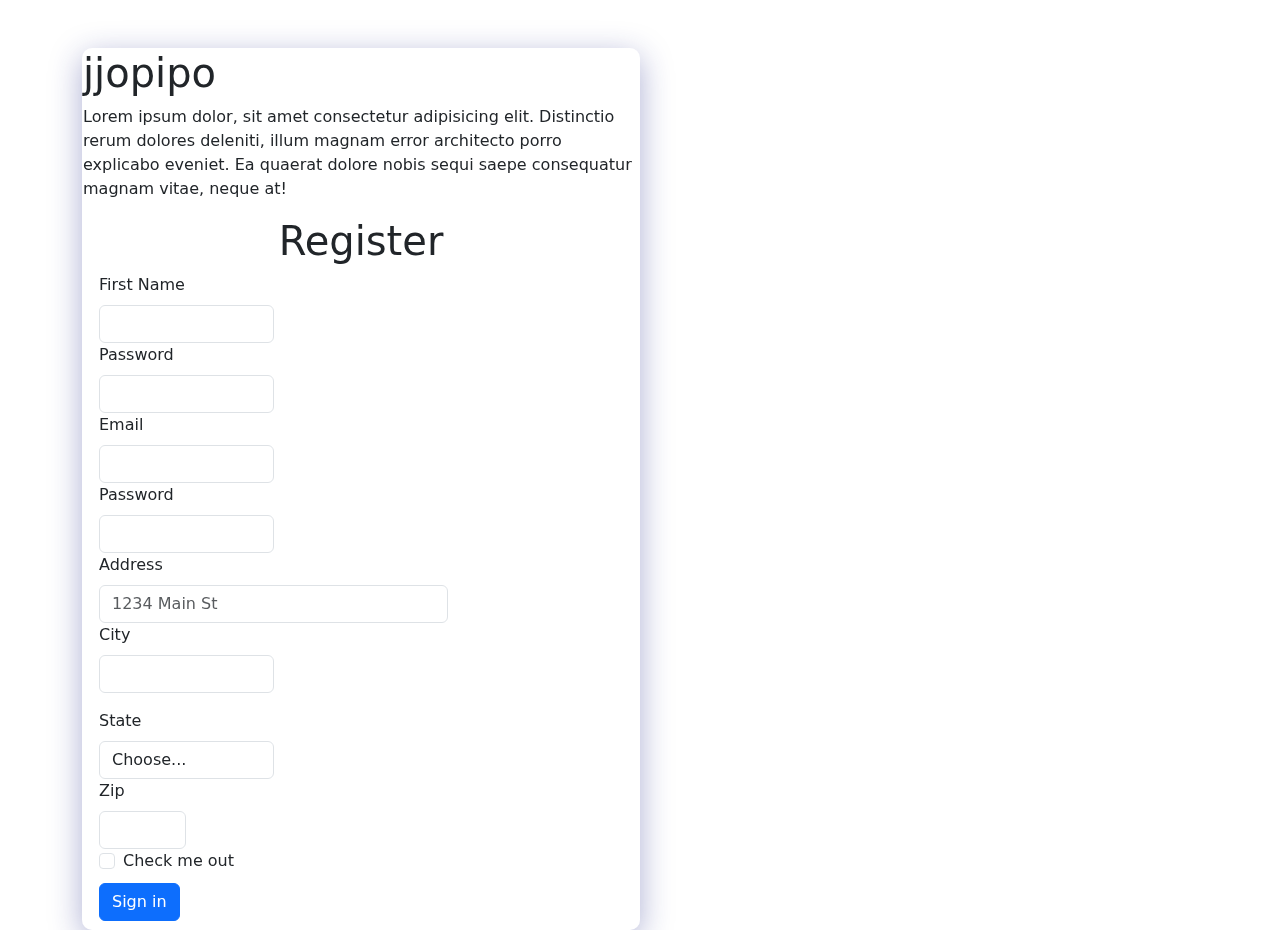
==== login.html @ fb25e5b4 "login added" ====
<!DOCTYPE html>
<html lang="en">
<head>
    <meta charset="UTF-8">
    <meta name="viewport" content="width=device-width, initial-scale=1.0">
    <title>Document</title>
    <link rel="stylesheet" href="bootstrap.css">
    <link rel="stylesheet" href="style.css">
</head>
<body>
  
    <div class="container">
        <div class="col-6 mt-5 formbox">
          <div class="raw">
            <h1>jjopipo</h1>
            <p>Lorem ipsum dolor, sit amet consectetur adipisicing elit. Distinctio rerum dolores deleniti, illum magnam error architecto porro explicabo eveniet. Ea quaerat dolore nobis sequi saepe consequatur magnam vitae, neque at!</p>
          </div> 
            <form class="col-12 ps-3 pe-3 ">
                 <h1 class="text-center">Register</h1>
        <div class="col-md-4">
            <label for="firstname" class="form-label">First Name</label>
            <input type="email" class="form-control" id="firstname">
          </div>
          <div class="col-md-4">
            <label for="lastname" class="form-label">Password</label>
            <input type="password" class="form-control" id="lastname">
          </div>

        <div class="col-md-4">
          <label for="inputEmail4" class="form-label">Email</label>
          <input type="email" class="form-control" id="inputEmail4">
        </div>
        <div class="col-md-4">
          <label for="inputPassword4" class="form-label">Password</label>
          <input type="password" class="form-control" id="inputPassword4">
        </div>
        <div class="col-8">
          <label for="inputAddress" class="form-label">Address</label>
          <input type="text" class="form-control" id="inputAddress" placeholder="1234 Main St">
        </div>
        
        <div class="col-md-4">
          <label for="inputCity" class="form-label">City</label>
          <input type="text" class="form-control mb-3" id="inputCity">
        </div>
        <div class="col-md-4">
          <label for="inputState" class="form-label">State</label>
          <select id="inputState" class="form-select">
            <option selected>Choose...</option>
            <option>...</option>
          </select>
        </div>
        <div class="col-md-2">
          <label for="inputZip" class="form-label">Zip</label>
          <input type="text" class="form-control" id="inputZip">
        </div>
        <div class="col-12">
          <div class="form-check">
            <input class="form-check-input" type="checkbox" id="gridCheck">
            <label class="form-check-label " for="gridCheck">
              Check me out
            </label>
          </div>
        </div>
        <div class="col-12">
          <button type="submit" class="btn btn-primary mt-2 mb-2">Sign in</button>
        </div>
      </form>
        </div>
    
    </div>

</body>
</html>
---- style.css ----
body{
    background-image: url(./abstract-textured-backgound.jpg);
    background-position: center; /* Center the image */
    background-repeat: no-repeat; /* Do not repeat the image */
    background-size: cover;
}

.formbox{
    background: rgba( 255, 255, 255, 0.05 );
box-shadow: 0 8px 32px 0 rgba( 31, 38, 135, 0.37 );
backdrop-filter: blur( 17px );
-webkit-backdrop-filter: blur( 17px );
border-radius: 10px;
border: 1px solid rgba( 255, 255, 255, 0.18 );
}
.form-control,.form-select, option{
    background:transparent;
   
    
}
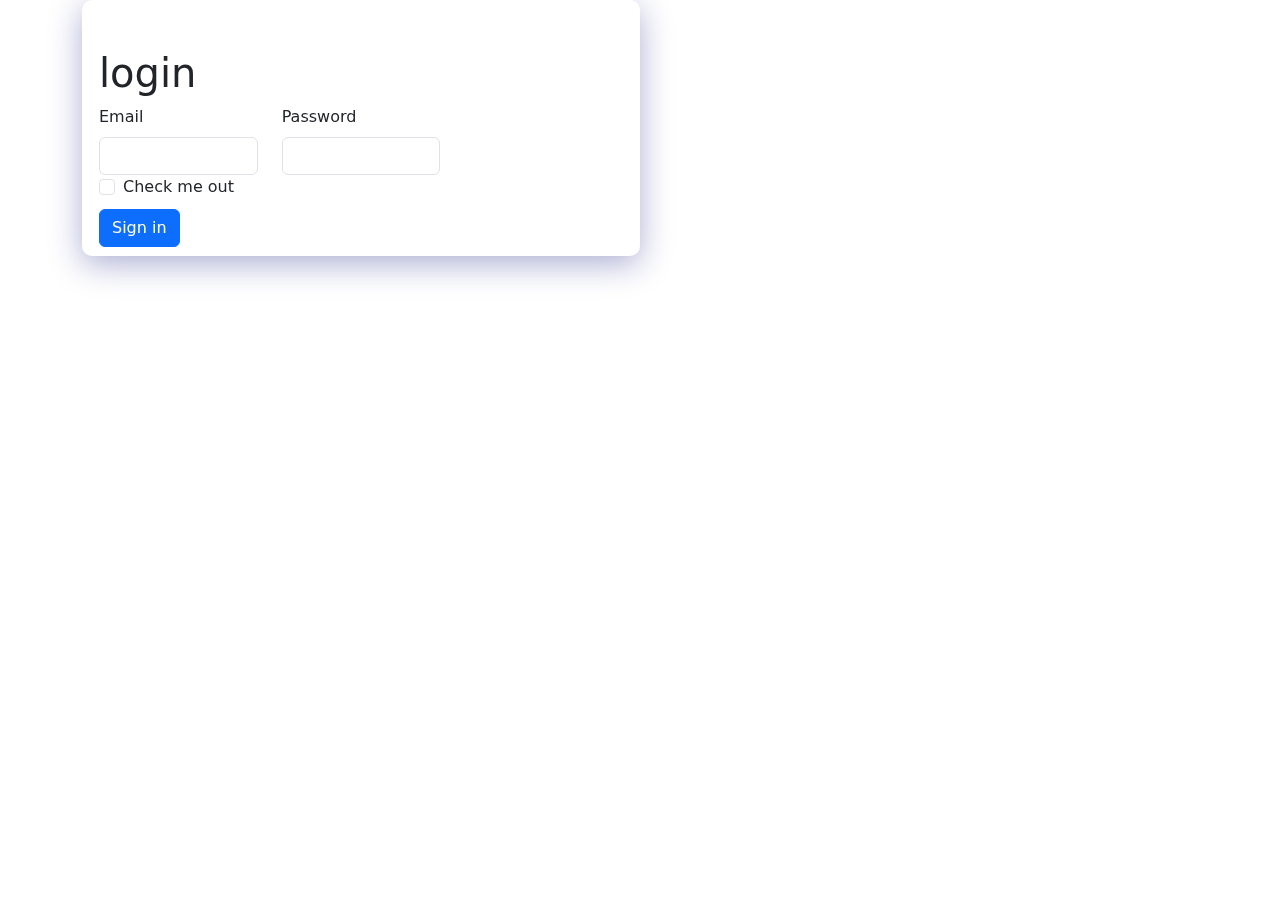
==== commit 63bf9e7a: "i creqated a login form" ====
--- a/login.html
+++ b/login.html
@@ -10,50 +10,23 @@
 <body>
   
     <div class="container">
-        <div class="col-6 mt-5 formbox">
-          <div class="raw">
-            <h1>jjopipo</h1>
-            <p>Lorem ipsum dolor, sit amet consectetur adipisicing elit. Distinctio rerum dolores deleniti, illum magnam error architecto porro explicabo eveniet. Ea quaerat dolore nobis sequi saepe consequatur magnam vitae, neque at!</p>
-          </div> 
-            <form class="col-12 ps-3 pe-3 ">
-                 <h1 class="text-center">Register</h1>
+        <div class="col-6 formbox">
+           
+            <form class="row ps-3 pe-3 mt-5">
+                 <h1>login</h1>
+
+
+                 
         <div class="col-md-4">
-            <label for="firstname" class="form-label">First Name</label>
-            <input type="email" class="form-control" id="firstname">
+            <label for="inputEmail4" class="form-label">Email</label>
+            <input type="email" class="form-control" id="inputEmail4">
           </div>
           <div class="col-md-4">
             <label for="lastname" class="form-label">Password</label>
             <input type="password" class="form-control" id="lastname">
           </div>
 
-        <div class="col-md-4">
-          <label for="inputEmail4" class="form-label">Email</label>
-          <input type="email" class="form-control" id="inputEmail4">
-        </div>
-        <div class="col-md-4">
-          <label for="inputPassword4" class="form-label">Password</label>
-          <input type="password" class="form-control" id="inputPassword4">
-        </div>
-        <div class="col-8">
-          <label for="inputAddress" class="form-label">Address</label>
-          <input type="text" class="form-control" id="inputAddress" placeholder="1234 Main St">
-        </div>
-        
-        <div class="col-md-4">
-          <label for="inputCity" class="form-label">City</label>
-          <input type="text" class="form-control mb-3" id="inputCity">
-        </div>
-        <div class="col-md-4">
-          <label for="inputState" class="form-label">State</label>
-          <select id="inputState" class="form-select">
-            <option selected>Choose...</option>
-            <option>...</option>
-          </select>
-        </div>
-        <div class="col-md-2">
-          <label for="inputZip" class="form-label">Zip</label>
-          <input type="text" class="form-control" id="inputZip">
-        </div>
+      
         <div class="col-12">
           <div class="form-check">
             <input class="form-check-input" type="checkbox" id="gridCheck">
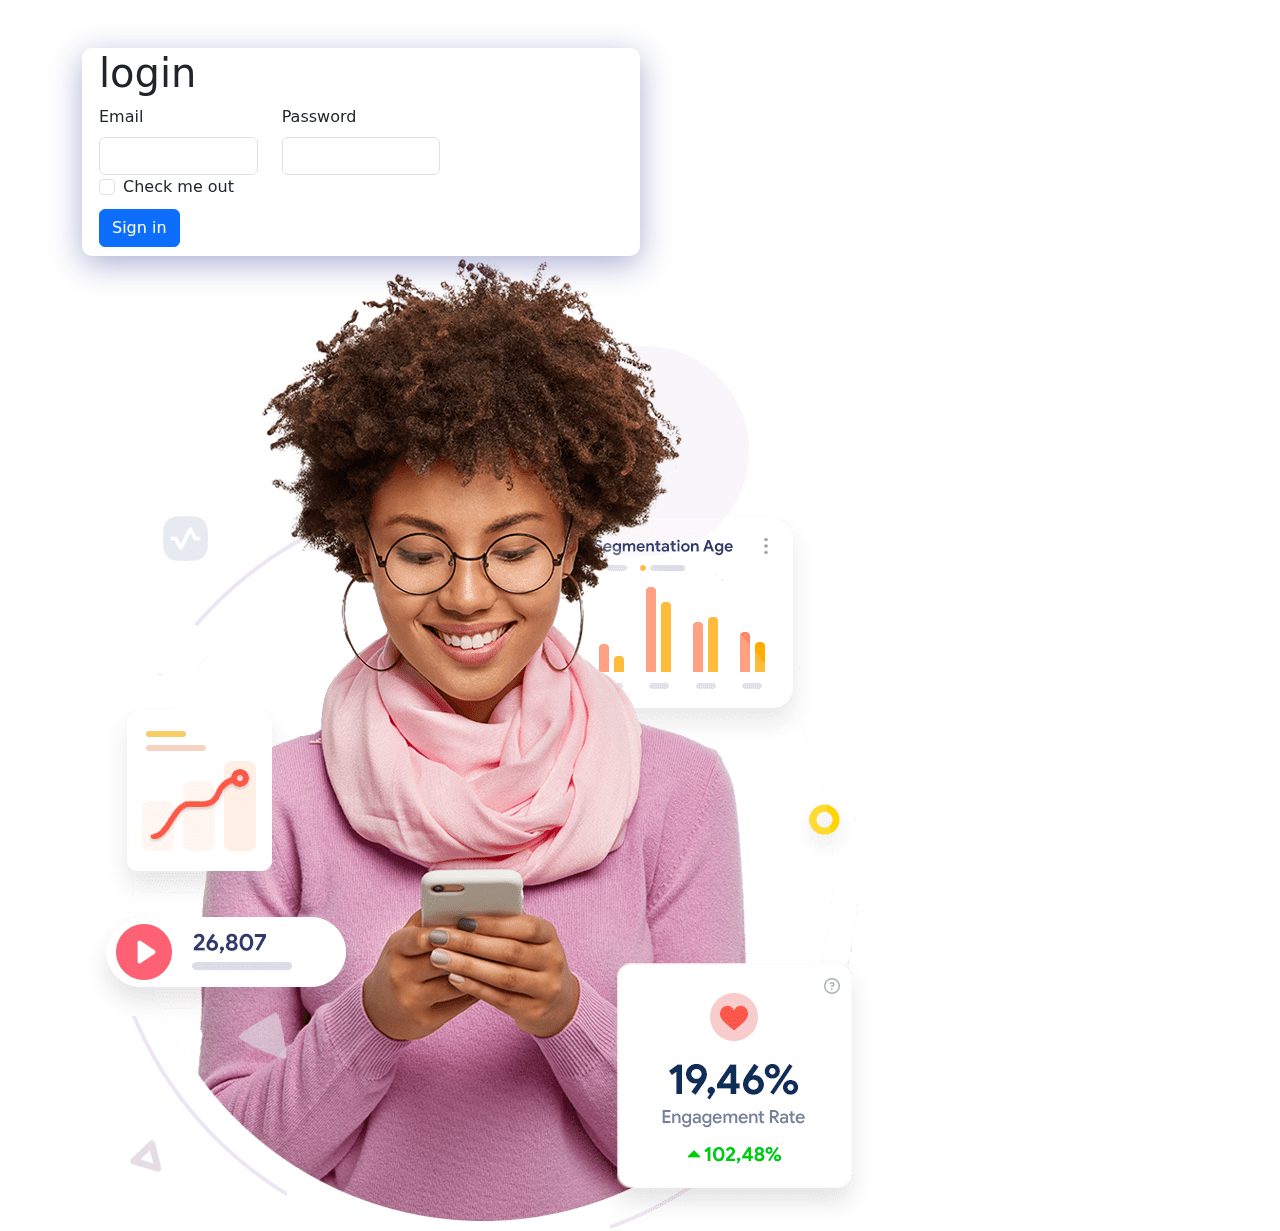
==== commit e7aafb27: "image added" ====
--- a/login.html
+++ b/login.html
@@ -1,47 +1,45 @@
 <!DOCTYPE html>
 <html lang="en">
-<head>
-    <meta charset="UTF-8">
-    <meta name="viewport" content="width=device-width, initial-scale=1.0">
+  <head>
+    <meta charset="UTF-8" />
+    <meta name="viewport" content="width=device-width, initial-scale=1.0" />
     <title>Document</title>
-    <link rel="stylesheet" href="bootstrap.css">
-    <link rel="stylesheet" href="style.css">
-</head>
-<body>
-  
+    <link rel="stylesheet" href="bootstrap.css" />
+    <link rel="stylesheet" href="style.css" />
+  </head>
+  <body>
     <div class="container">
-        <div class="col-6 formbox">
-           
-            <form class="row ps-3 pe-3 mt-5">
-                 <h1>login</h1>
+      <div class="col-6 col-md-6 login mt-5">
+        <form class="row ps-3 pe-3">
+          <h1>login</h1>
 
-
-                 
-        <div class="col-md-4">
+          <div class="col-md-4">
             <label for="inputEmail4" class="form-label">Email</label>
-            <input type="email" class="form-control" id="inputEmail4">
+            <input type="email" class="form-control" id="inputEmail4" />
           </div>
           <div class="col-md-4">
             <label for="lastname" class="form-label">Password</label>
-            <input type="password" class="form-control" id="lastname">
+            <input type="password" class="form-control" id="lastname" />
           </div>
 
-      
-        <div class="col-12">
-          <div class="form-check">
-            <input class="form-check-input" type="checkbox" id="gridCheck">
-            <label class="form-check-label " for="gridCheck">
-              Check me out
-            </label>
+          <div class="col-12">
+            <div class="form-check">
+              <input class="form-check-input" type="checkbox" id="gridCheck" />
+              <label class="form-check-label" for="gridCheck">
+                Check me out
+              </label>
+            </div>
           </div>
-        </div>
-        <div class="col-12">
-          <button type="submit" class="btn btn-primary mt-2 mb-2">Sign in</button>
-        </div>
-      </form>
-        </div>
-    
+          <div class="col-12">
+            <button type="submit" class="btn btn-primary mt-2 mb-2">
+              Sign in
+            </button>
+          </div>
+        </form>
+      </div>
+      <div class="col-6 col-md-6">
+        <img src="hero-1-img.png" alt="" />
+      </div>
     </div>
-
-</body>
-</html>+  </body>
+</html>
--- a/style.css
+++ b/style.css
@@ -5,13 +5,19 @@
     background-size: cover;
 }
 
-.formbox{
+.formbox ,.login{
     background: rgba( 255, 255, 255, 0.05 );
 box-shadow: 0 8px 32px 0 rgba( 31, 38, 135, 0.37 );
 backdrop-filter: blur( 17px );
 -webkit-backdrop-filter: blur( 17px );
 border-radius: 10px;
 border: 1px solid rgba( 255, 255, 255, 0.18 );
+
+
+background-position: center; /* Center the image */
+background-repeat: no-repeat; /* Do not repeat the image */
+background-size: cover; /* Resize the background image to cover the entire container */
+
 }
 .form-control,.form-select, option{
     background:transparent;
